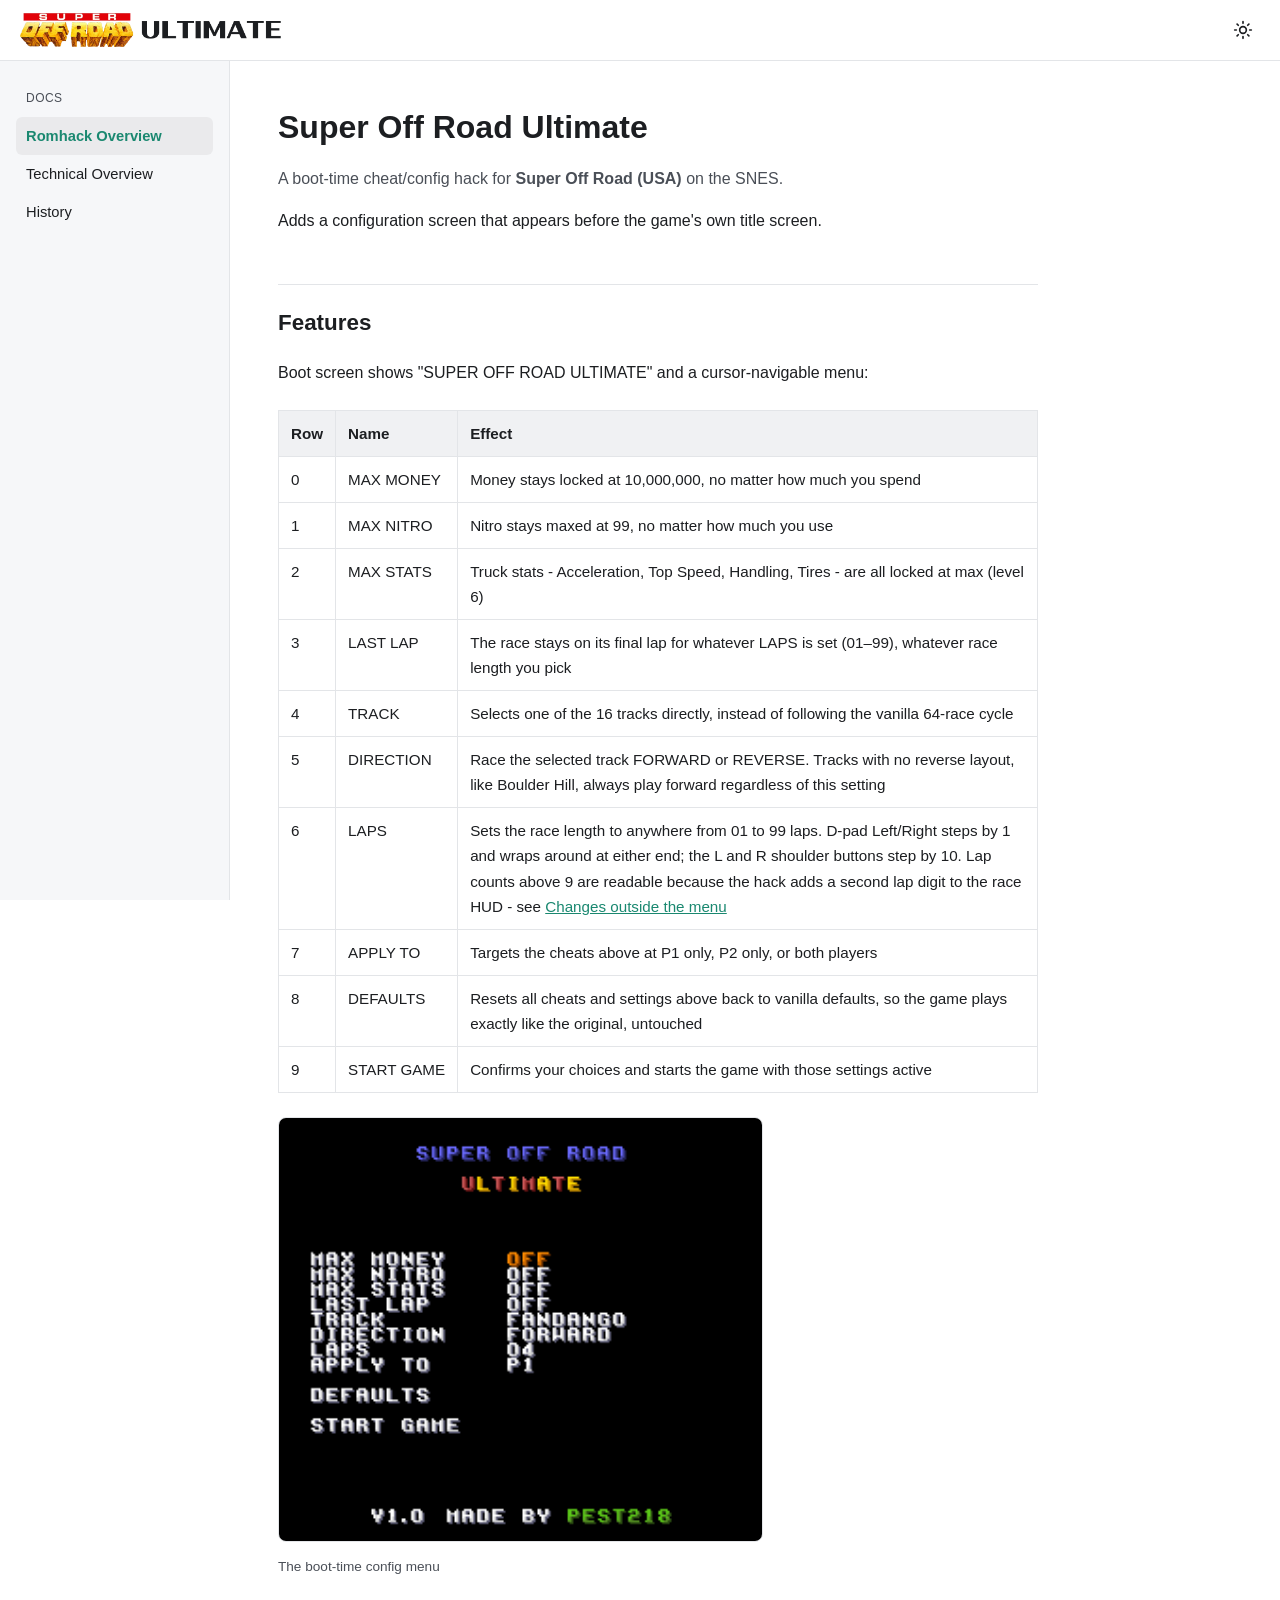
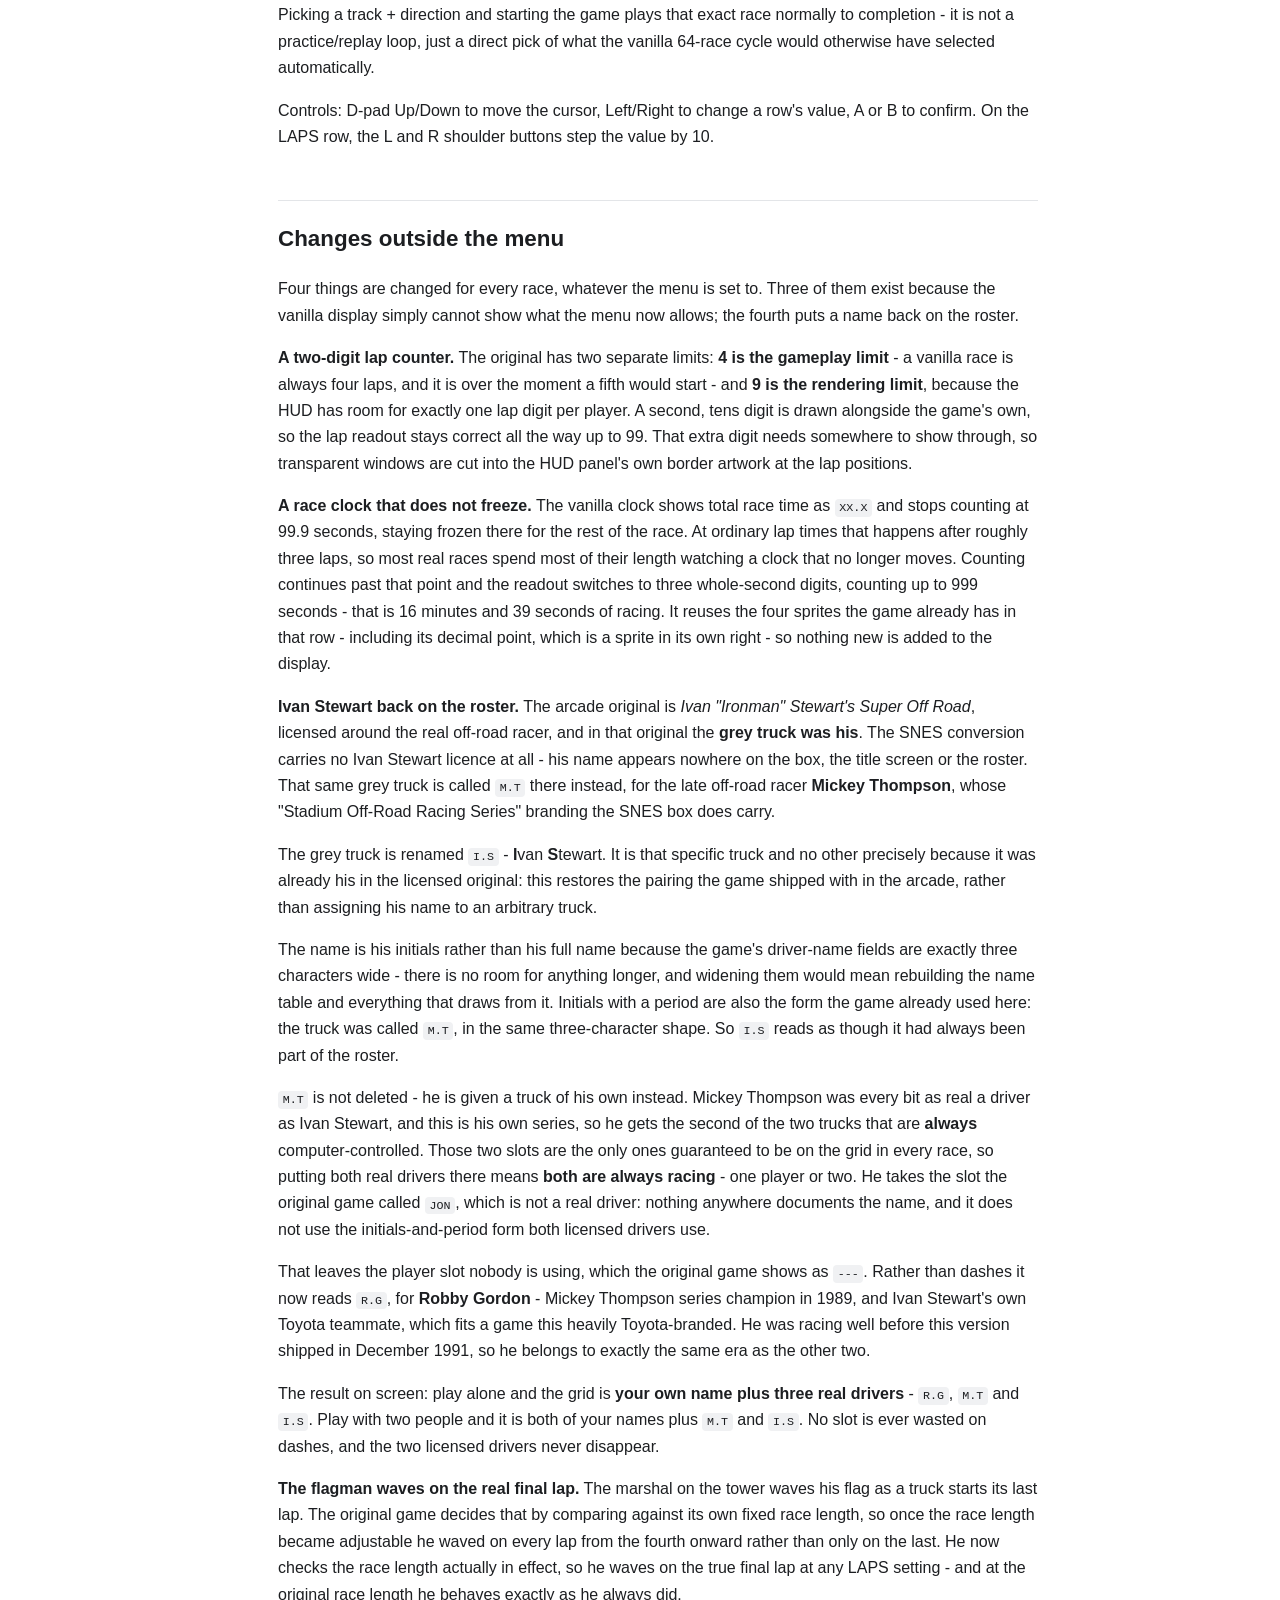
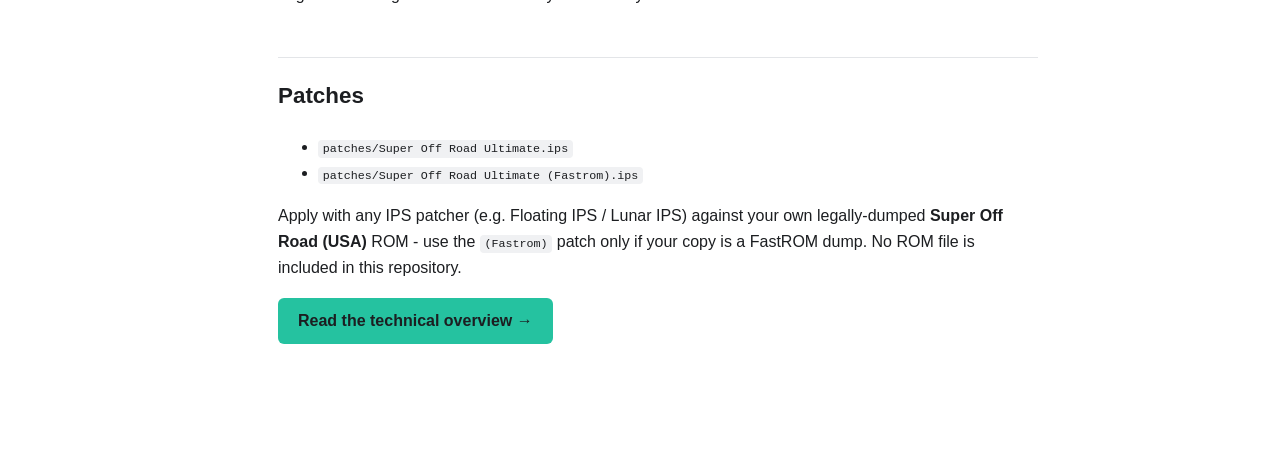
==== index.html @ 37220317 "Add files via upload" ====
<!doctype html>
<html lang="en">
<head>
<meta charset="utf-8">
<meta name="viewport" content="width=device-width, initial-scale=1">
<title>Super Off Road Ultimate</title>
<link rel="stylesheet" href="css/style.css">
<script src="js/theme-toggle.js"></script>
</head>
<body>
<header class="navbar">
  <div class="navbar-inner">
    <a class="navbar-brand" href="index.html" aria-label="Super Off Road Ultimate">
      <img class="navbar-logo logo-light" src="assets/img/logo-header-light.png" alt="Super Off Road Ultimate">
      <img class="navbar-logo logo-dark" src="assets/img/logo-header-dark.png" alt="Super Off Road Ultimate">
    </a>
    <div class="navbar-right">
      <button class="theme-toggle" aria-label="Toggle dark mode">
        <svg class="icon-sun" viewBox="0 0 24 24" fill="none" stroke="currentColor" stroke-width="2" stroke-linecap="round"><circle cx="12" cy="12" r="4"/><path d="M12 2v2M12 20v2M4.93 4.93l1.41 1.41M17.66 17.66l1.41 1.41M2 12h2M20 12h2M4.93 19.07l1.41-1.41M17.66 6.34l1.41-1.41"/></svg>
        <svg class="icon-moon" viewBox="0 0 24 24" fill="currentColor"><path d="M21 12.79A9 9 0 1111.21 3 7 7 0 0021 12.79z"/></svg>
      </button>
    </div>
  </div>
</header>

<div class="layout">
  <nav class="sidebar">
    <div class="sidebar-label">Docs</div>
    <a href="index.html" aria-current="page">Romhack Overview</a>
    <a href="pages/technical-overview.html">Technical Overview</a>
    <a href="pages/history.html">History</a>
  </nav>

  <main>
  <div class="doc-content">
    <h1>Super Off Road Ultimate</h1>
    <p class="tagline">A boot-time cheat/config hack for <strong>Super Off Road (USA)</strong> on the SNES.</p>

    <p>Adds a configuration screen that appears before the game's own title screen.</p>

    <h2>Features</h2>
    <p>Boot screen shows "SUPER OFF ROAD ULTIMATE" and a cursor-navigable menu:</p>

    <table class="menu-table">
      <thead>
        <tr><th>Row</th><th>Name</th><th>Effect</th></tr>
      </thead>
      <tbody>
        <tr><td>0</td><td>MAX MONEY</td><td>Money stays locked at 10,000,000, no matter how much you spend</td></tr>
        <tr><td>1</td><td>MAX NITRO</td><td>Nitro stays maxed at 99, no matter how much you use</td></tr>
        <tr><td>2</td><td>MAX STATS</td><td>Truck stats - Acceleration, Top Speed, Handling, Tires - are all locked at max (level 6)</td></tr>
        <tr><td>3</td><td>LAST LAP</td><td>The race stays on its final lap for whatever LAPS is set (01–99), whatever race length you pick</td></tr>
        <tr><td>4</td><td>TRACK</td><td>Selects one of the 16 tracks directly, instead of following the vanilla 64-race cycle</td></tr>
        <tr><td>5</td><td>DIRECTION</td><td>Race the selected track FORWARD or REVERSE. Tracks with no reverse layout, like Boulder Hill, always play forward regardless of this setting</td></tr>
        <tr><td>6</td><td>LAPS</td><td>Sets the race length to anywhere from 01 to 99 laps. D-pad Left/Right steps by 1 and wraps around at either end; the L and R shoulder buttons step by 10. Lap counts above 9 are readable because the hack adds a second lap digit to the race HUD - see <a href="#outside-menu">Changes outside the menu</a></td></tr>
        <tr><td>7</td><td>APPLY TO</td><td>Targets the cheats above at P1 only, P2 only, or both players</td></tr>
        <tr><td>8</td><td>DEFAULTS</td><td>Resets all cheats and settings above back to vanilla defaults, so the game plays exactly like the original, untouched</td></tr>
        <tr><td>9</td><td>START GAME</td><td>Confirms your choices and starts the game with those settings active</td></tr>
      </tbody>
    </table>

    <figure>
      <img src="assets/img/boot-menu-v3.png" alt="Super Off Road Ultimate boot-time config menu, with LAPS showing a two-digit value" style="width:100%;max-width:485px;border-radius:8px;border:1px solid var(--border);">
      <figcaption>The boot-time config menu</figcaption>
    </figure>

    <p>Picking a track + direction and starting the game plays that exact race normally to completion - it is not a practice/replay loop, just a direct pick of what the vanilla 64-race cycle would otherwise have selected automatically.</p>

    <p>Controls: D-pad Up/Down to move the cursor, Left/Right to change a row's value, A or B to confirm. On the LAPS row, the L and R shoulder buttons step the value by 10.</p>

    <h2 id="outside-menu">Changes outside the menu</h2>
    <p>Four things are changed for every race, whatever the menu is set to. Three of them exist because the vanilla display simply cannot show what the menu now allows; the fourth puts a name back on the roster.</p>

    <p><strong>A two-digit lap counter.</strong> The original has two separate limits: <strong>4 is the gameplay limit</strong> - a vanilla race is always four laps, and it is over the moment a fifth would start - and <strong>9 is the rendering limit</strong>, because the HUD has room for exactly one lap digit per player. A second, tens digit is drawn alongside the game's own, so the lap readout stays correct all the way up to 99. That extra digit needs somewhere to show through, so transparent windows are cut into the HUD panel's own border artwork at the lap positions.</p>

    <p><strong>A race clock that does not freeze.</strong> The vanilla clock shows total race time as <code>XX.X</code> and stops counting at 99.9 seconds, staying frozen there for the rest of the race. At ordinary lap times that happens after roughly three laps, so most real races spend most of their length watching a clock that no longer moves. Counting continues past that point and the readout switches to three whole-second digits, counting up to 999 seconds - that is 16 minutes and 39 seconds of racing. It reuses the four sprites the game already has in that row - including its decimal point, which is a sprite in its own right - so nothing new is added to the display.</p>

    <p><strong>Ivan Stewart back on the roster.</strong> The arcade original is <em>Ivan "Ironman" Stewart's Super Off Road</em>, licensed around the real off-road racer, and in that original the <strong>grey truck was his</strong>. The SNES conversion carries no Ivan Stewart licence at all - his name appears nowhere on the box, the title screen or the roster. That same grey truck is called <code>M.T</code> there instead, for the late off-road racer <strong>Mickey Thompson</strong>, whose "Stadium Off-Road Racing Series" branding the SNES box does carry.</p>
    <p>The grey truck is renamed <code>I.S</code> - <strong>I</strong>van <strong>S</strong>tewart. It is that specific truck and no other precisely because it was already his in the licensed original: this restores the pairing the game shipped with in the arcade, rather than assigning his name to an arbitrary truck.</p>
    <p>The name is his initials rather than his full name because the game's driver-name fields are exactly three characters wide - there is no room for anything longer, and widening them would mean rebuilding the name table and everything that draws from it. Initials with a period are also the form the game already used here: the truck was called <code>M.T</code>, in the same three-character shape. So <code>I.S</code> reads as though it had always been part of the roster.</p>
    <p><code>M.T</code> is not deleted - he is given a truck of his own instead. Mickey Thompson was every bit as real a driver as Ivan Stewart, and this is his own series, so he gets the second of the two trucks that are <strong>always</strong> computer-controlled. Those two slots are the only ones guaranteed to be on the grid in every race, so putting both real drivers there means <strong>both are always racing</strong> - one player or two. He takes the slot the original game called <code>JON</code>, which is not a real driver: nothing anywhere documents the name, and it does not use the initials-and-period form both licensed drivers use.</p>
    <p>That leaves the player slot nobody is using, which the original game shows as <code>---</code>. Rather than dashes it now reads <code>R.G</code>, for <strong>Robby Gordon</strong> - Mickey Thompson series champion in 1989, and Ivan Stewart's own Toyota teammate, which fits a game this heavily Toyota-branded. He was racing well before this version shipped in December 1991, so he belongs to exactly the same era as the other two.</p>
    <p>The result on screen: play alone and the grid is <strong>your own name plus three real drivers</strong> - <code>R.G</code>, <code>M.T</code> and <code>I.S</code>. Play with two people and it is both of your names plus <code>M.T</code> and <code>I.S</code>. No slot is ever wasted on dashes, and the two licensed drivers never disappear.</p>

    <p><strong>The flagman waves on the real final lap.</strong> The marshal on the tower waves his flag as a truck starts its last lap. The original game decides that by comparing against its own fixed race length, so once the race length became adjustable he waved on every lap from the fourth onward rather than only on the last. He now checks the race length actually in effect, so he waves on the true final lap at any LAPS setting - and at the original race length he behaves exactly as he always did.</p>

    <h2>Patches</h2>
    <ul>
      <li><code>patches/Super Off Road Ultimate.ips</code></li>
      <li><code>patches/Super Off Road Ultimate (Fastrom).ips</code></li>
    </ul>
    <p>Apply with any IPS patcher (e.g. Floating IPS / Lunar IPS) against your own legally-dumped <strong>Super Off Road (USA)</strong> ROM - use the <code>(Fastrom)</code> patch only if your copy is a FastROM dump. No ROM file is included in this repository.</p>

    <p><a class="button" href="pages/technical-overview.html">Read the technical overview →</a></p>
  </div>
  </main>
</div>
</body>
</html>
---- css/style.css ----
:root {
  --bg: #ffffff;
  --bg-alt: #f6f7f9;
  --sidebar-bg: #f6f7f9;
  --navbar-bg: #ffffff;
  --text: #1c1e21;
  --text-muted: #4a4f57;
  --border: #e3e5e8;
  --accent: #1a8870;
  --accent-bg: #e6f6f2;
  --code-bg: #f0f1f3;
  --table-header: #f0f1f3;
  --menu-hover: rgba(0, 0, 0, 0.05);
  --button-bg: #25c2a0;
  --button-text: #1c1e21;
}

:root[data-theme="dark"] {
  --bg: #1b1b1d;
  --bg-alt: #242526;
  --sidebar-bg: #1b1b1d;
  --navbar-bg: #1b1b1d;
  --text: #e3e3e3;
  --text-muted: #b0b3b8;
  --border: #3b3d40;
  --accent: #25c2a0;
  --accent-bg: #163b34;
  --code-bg: #2a2a2c;
  --table-header: #2a2a2c;
  --menu-hover: rgba(255, 255, 255, 0.05);
  --button-text: #fafafa;
}

@media (prefers-color-scheme: dark) {
  :root:not([data-theme="light"]) {
    --bg: #1b1b1d;
    --bg-alt: #242526;
    --sidebar-bg: #1b1b1d;
    --navbar-bg: #1b1b1d;
    --text: #e3e3e3;
    --text-muted: #b0b3b8;
    --border: #3b3d40;
    --accent: #25c2a0;
    --accent-bg: #163b34;
    --code-bg: #2a2a2c;
    --table-header: #2a2a2c;
    --menu-hover: rgba(255, 255, 255, 0.05);
    --button-text: #fafafa;
  }
}

* { box-sizing: border-box; }

html, body {
  margin: 0;
  font-family: -apple-system, BlinkMacSystemFont, "Segoe UI", Helvetica, Arial, sans-serif;
  background: var(--bg);
  color: var(--text);
  line-height: 1.65;
}

/* Navbar */
header.navbar {
  position: sticky;
  top: 0;
  z-index: 10;
  background: var(--navbar-bg);
  border-bottom: 1px solid var(--border);
}

.navbar-inner {
  display: flex;
  align-items: center;
  justify-content: space-between;
  padding: 0 20px;
  height: 60px;
}

.navbar-brand {
  font-weight: 700;
  font-size: 1.6rem;
  color: var(--text);
  text-decoration: none;
  display: flex;
  align-items: center;
  gap: 8px;
}

.navbar-logo {
  height: 34px;
  width: auto;
  display: block;
}

.navbar-brand .logo-dark { display: none; }
.navbar-brand .logo-light { display: block; }

:root[data-theme="dark"] .navbar-brand .logo-light { display: none; }
:root[data-theme="dark"] .navbar-brand .logo-dark { display: block; }

@media (prefers-color-scheme: dark) {
  :root:not([data-theme="light"]) .navbar-brand .logo-light { display: none; }
  :root:not([data-theme="light"]) .navbar-brand .logo-dark { display: block; }
}

.navbar-right {
  display: flex;
  align-items: center;
  gap: 16px;
}

/* Theme toggle */
.theme-toggle {
  border: none;
  background: transparent;
  color: var(--text);
  border-radius: 50%;
  width: 34px;
  height: 34px;
  display: flex;
  align-items: center;
  justify-content: center;
  cursor: pointer;
  padding: 0;
}

.theme-toggle:hover {
  background: var(--bg-alt);
}

.theme-toggle svg {
  width: 20px;
  height: 20px;
}

.theme-toggle .icon-moon { display: none; }
.theme-toggle .icon-sun { display: block; }

:root[data-theme="dark"] .theme-toggle .icon-moon { display: block; }
:root[data-theme="dark"] .theme-toggle .icon-sun { display: none; }

/* Layout: sidebar + content. The sidebar is flush against the left edge of
   the viewport, full-width; only the reading content inside <main> is
   centered to a comfortable line length. */
.layout {
  display: flex;
  width: 100%;
}

nav.sidebar {
  width: 230px;
  flex-shrink: 0;
  padding: 28px 16px;
  background: var(--sidebar-bg);
  border-right: 1px solid var(--border);
  position: sticky;
  top: 61px;
  height: calc(100vh - 61px);
  overflow-y: auto;
  align-self: flex-start;
}

nav.sidebar .sidebar-label {
  font-size: 0.75rem;
  text-transform: uppercase;
  letter-spacing: 0.04em;
  color: var(--text-muted);
  padding: 0 10px 8px;
}

nav.sidebar a {
  display: block;
  padding: 7px 10px;
  border-radius: 6px;
  color: var(--text);
  text-decoration: none;
  font-size: 0.92rem;
}

nav.sidebar a:hover {
  background: var(--menu-hover);
}

nav.sidebar a[aria-current="page"] {
  background: var(--menu-hover);
  color: var(--accent);
  font-weight: 600;
}

main {
  flex: 1;
  min-width: 0;
  padding: 40px 48px 100px;
  display: flex;
  justify-content: flex-start;
}

.doc-content {
  width: 100%;
  max-width: 760px;
}

.doc-content figure {
  margin: 1.5em 0;
}

.screenshot-gallery {
  display: flex;
  gap: 16px;
  align-items: flex-start;
}

.screenshot-gallery figure {
  margin: 1.5em 0 0;
  flex: 1;
  min-width: 0;
}

.screenshot-gallery img {
  width: 100%;
  height: auto;
  display: block;
}

@media (max-width: 700px) {
  .screenshot-gallery { flex-wrap: wrap; }
  .screenshot-gallery figure { flex: 1 1 100%; }
}

figcaption {
  color: var(--text-muted);
  font-size: 0.85rem;
  margin-top: 6px;
}

h1 { font-size: 2rem; margin-top: 0; }
h2 { font-size: 1.4rem; margin-top: 2.2em; border-top: 1px solid var(--border); padding-top: 0.9em; }

/* Jumping to an in-page anchor must not hide the heading behind the sticky
   navbar (60px + its 1px border = 61px, the same offset the sidebar uses).
   The extra 16px leaves the heading's own top rule visible rather than flush
   against the navbar. */
[id] { scroll-margin-top: 77px; }

p, li { color: var(--text); }

.tagline {
  color: var(--text-muted);
  margin-top: -0.6em;
}

table {
  width: 100%;
  border-collapse: collapse;
  margin: 1.5em 0;
  font-size: 0.95rem;
}

th, td {
  border: 1px solid var(--border);
  padding: 10px 12px;
  text-align: left;
  vertical-align: top;
}

th {
  background: var(--table-header);
  white-space: nowrap;
}

.menu-table td:nth-child(2) {
  white-space: nowrap;
}

code {
  background: var(--code-bg);
  padding: 0.15em 0.4em;
  border-radius: 4px;
  font-size: 0.9em;
}

.doc-content a:not(.button) {
  color: var(--accent);
}

.doc-content a:not(.button):hover {
  text-decoration: underline;
}

.callout {
  background: var(--accent-bg);
  border-left: 4px solid var(--accent);
  padding: 14px 18px;
  border-radius: 6px;
  margin: 1.5em 0;
}

.button {
  display: inline-block;
  background: var(--button-bg);
  color: var(--button-text);
  padding: 10px 20px;
  border-radius: 6px;
  text-decoration: none;
  font-weight: 600;
}

.button:hover { opacity: 0.9; }

footer.site-footer {
  padding: 24px 48px;
  color: var(--text-muted);
  font-size: 0.85rem;
  border-top: 1px solid var(--border);
}

@media (max-width: 700px) {
  .layout { flex-direction: column; }
  nav.sidebar { width: auto; height: auto; position: static; border-right: none; border-bottom: 1px solid var(--border); }
  main { padding: 28px 20px 60px; }
}
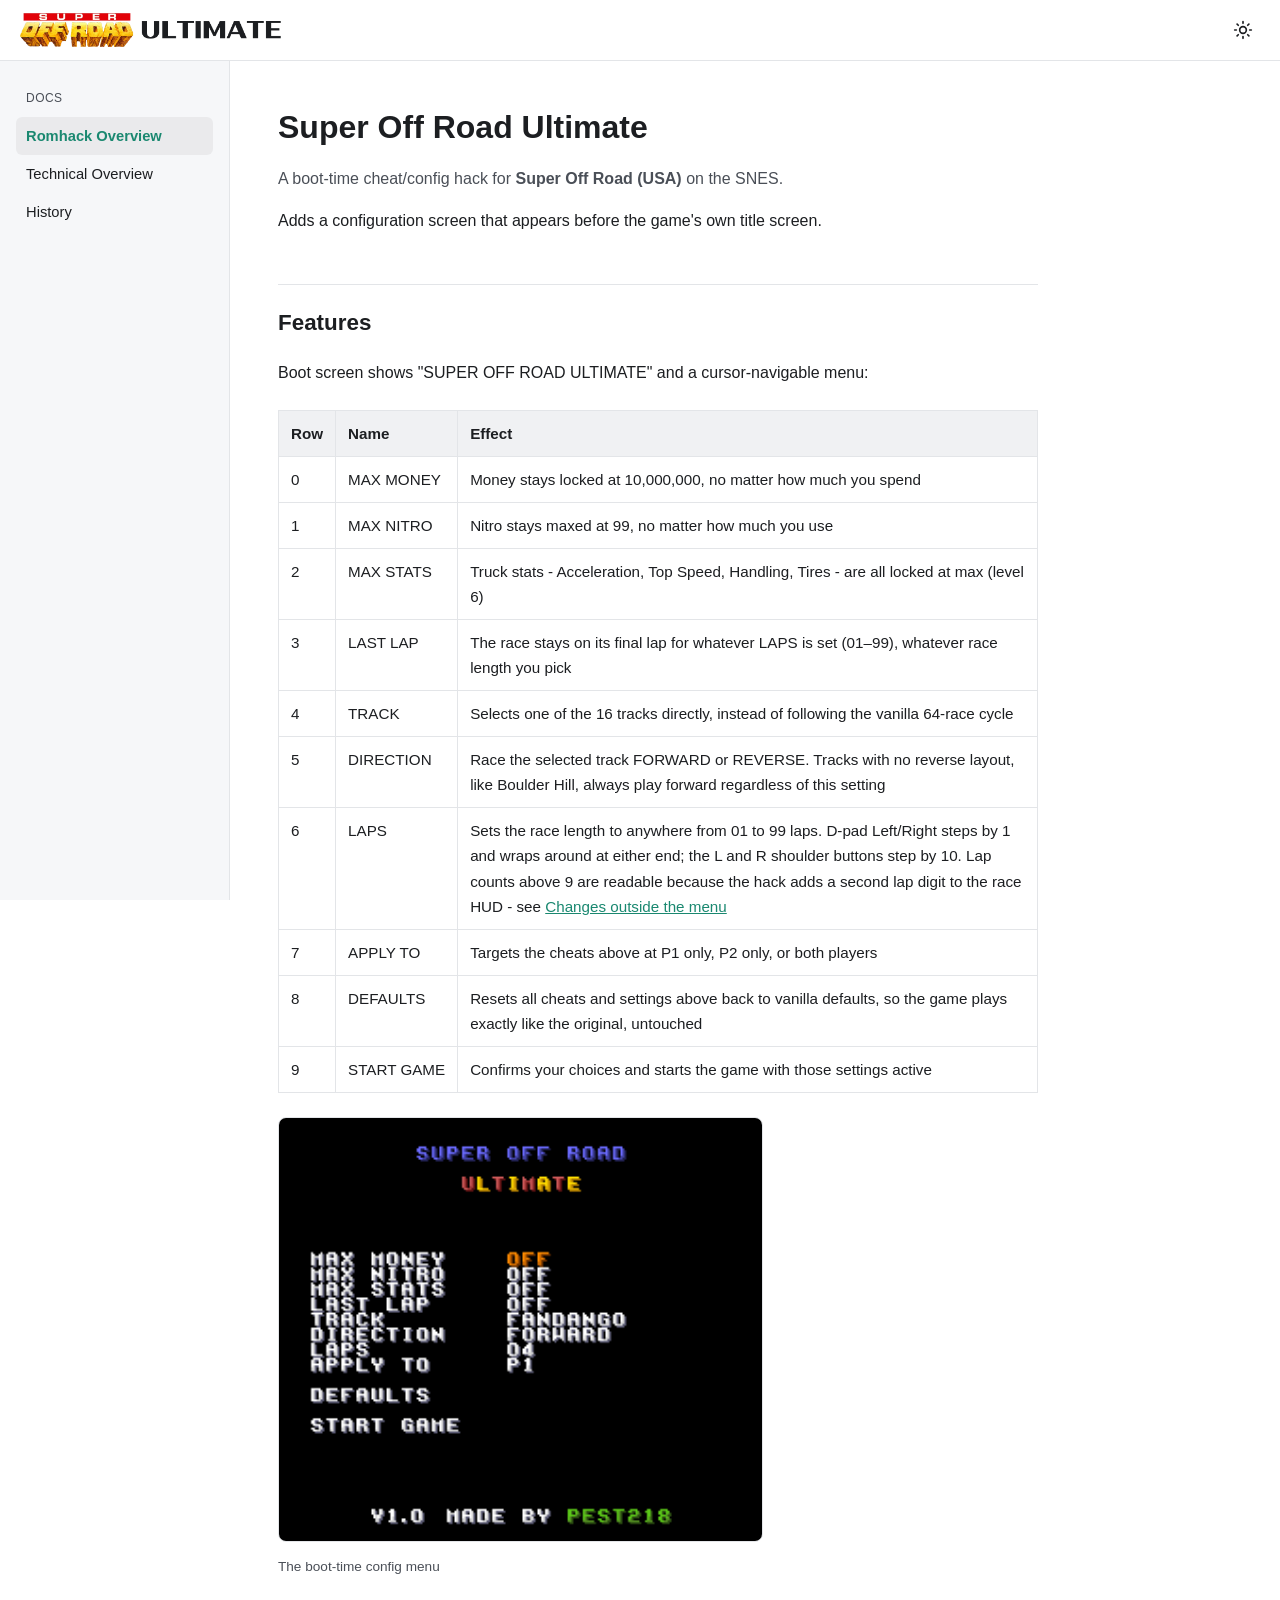
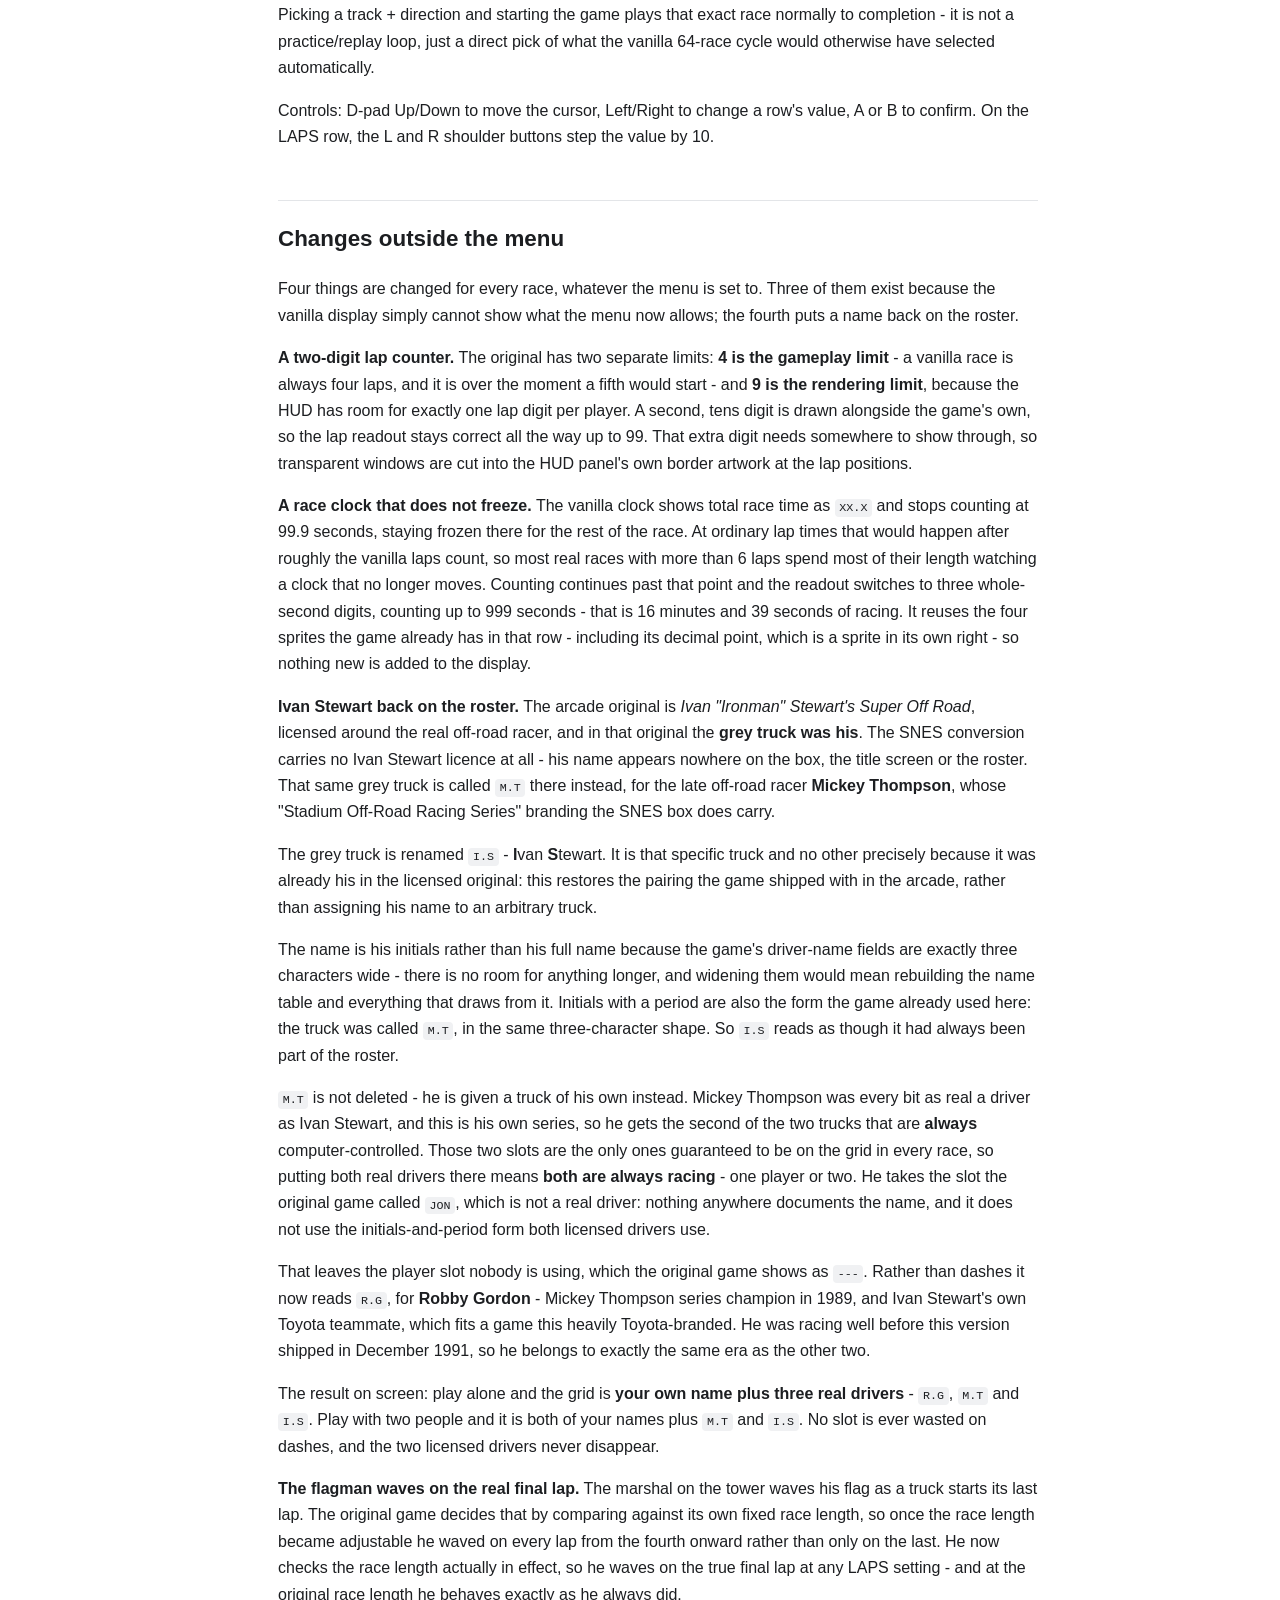
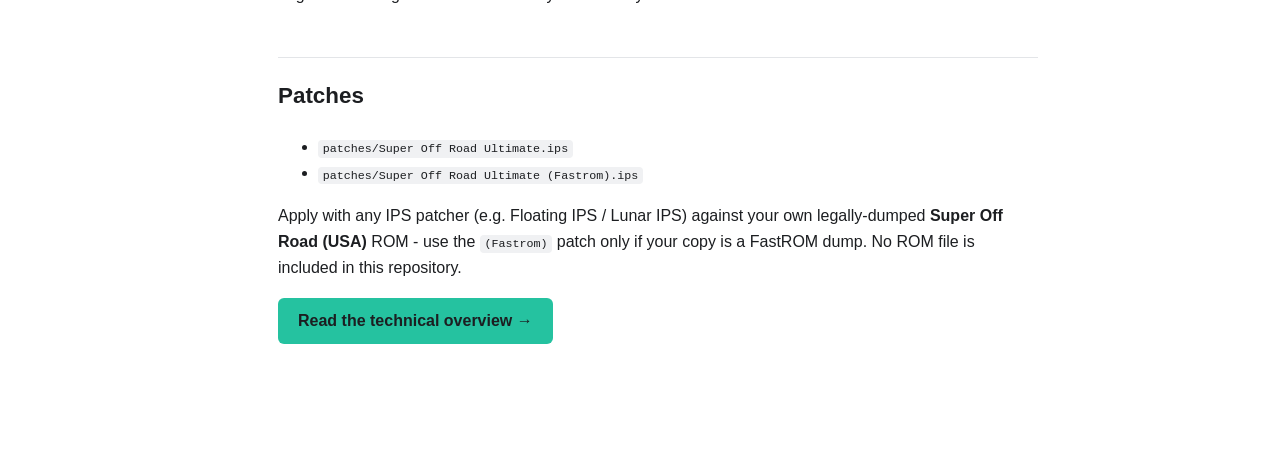
==== commit 169c0d5e: "Update index.html" ====
--- a/index.html
+++ b/index.html
@@ -73,7 +73,7 @@
 
     <p><strong>A two-digit lap counter.</strong> The original has two separate limits: <strong>4 is the gameplay limit</strong> - a vanilla race is always four laps, and it is over the moment a fifth would start - and <strong>9 is the rendering limit</strong>, because the HUD has room for exactly one lap digit per player. A second, tens digit is drawn alongside the game's own, so the lap readout stays correct all the way up to 99. That extra digit needs somewhere to show through, so transparent windows are cut into the HUD panel's own border artwork at the lap positions.</p>
 
-    <p><strong>A race clock that does not freeze.</strong> The vanilla clock shows total race time as <code>XX.X</code> and stops counting at 99.9 seconds, staying frozen there for the rest of the race. At ordinary lap times that happens after roughly three laps, so most real races spend most of their length watching a clock that no longer moves. Counting continues past that point and the readout switches to three whole-second digits, counting up to 999 seconds - that is 16 minutes and 39 seconds of racing. It reuses the four sprites the game already has in that row - including its decimal point, which is a sprite in its own right - so nothing new is added to the display.</p>
+    <p><strong>A race clock that does not freeze.</strong> The vanilla clock shows total race time as <code>XX.X</code> and stops counting at 99.9 seconds, staying frozen there for the rest of the race. At ordinary lap times that would happen after roughly the vanilla laps count, so most real races with more than 6 laps spend most of their length watching a clock that no longer moves. Counting continues past that point and the readout switches to three whole-second digits, counting up to 999 seconds - that is 16 minutes and 39 seconds of racing. It reuses the four sprites the game already has in that row - including its decimal point, which is a sprite in its own right - so nothing new is added to the display.</p>
 
     <p><strong>Ivan Stewart back on the roster.</strong> The arcade original is <em>Ivan "Ironman" Stewart's Super Off Road</em>, licensed around the real off-road racer, and in that original the <strong>grey truck was his</strong>. The SNES conversion carries no Ivan Stewart licence at all - his name appears nowhere on the box, the title screen or the roster. That same grey truck is called <code>M.T</code> there instead, for the late off-road racer <strong>Mickey Thompson</strong>, whose "Stadium Off-Road Racing Series" branding the SNES box does carry.</p>
     <p>The grey truck is renamed <code>I.S</code> - <strong>I</strong>van <strong>S</strong>tewart. It is that specific truck and no other precisely because it was already his in the licensed original: this restores the pairing the game shipped with in the arcade, rather than assigning his name to an arbitrary truck.</p>
